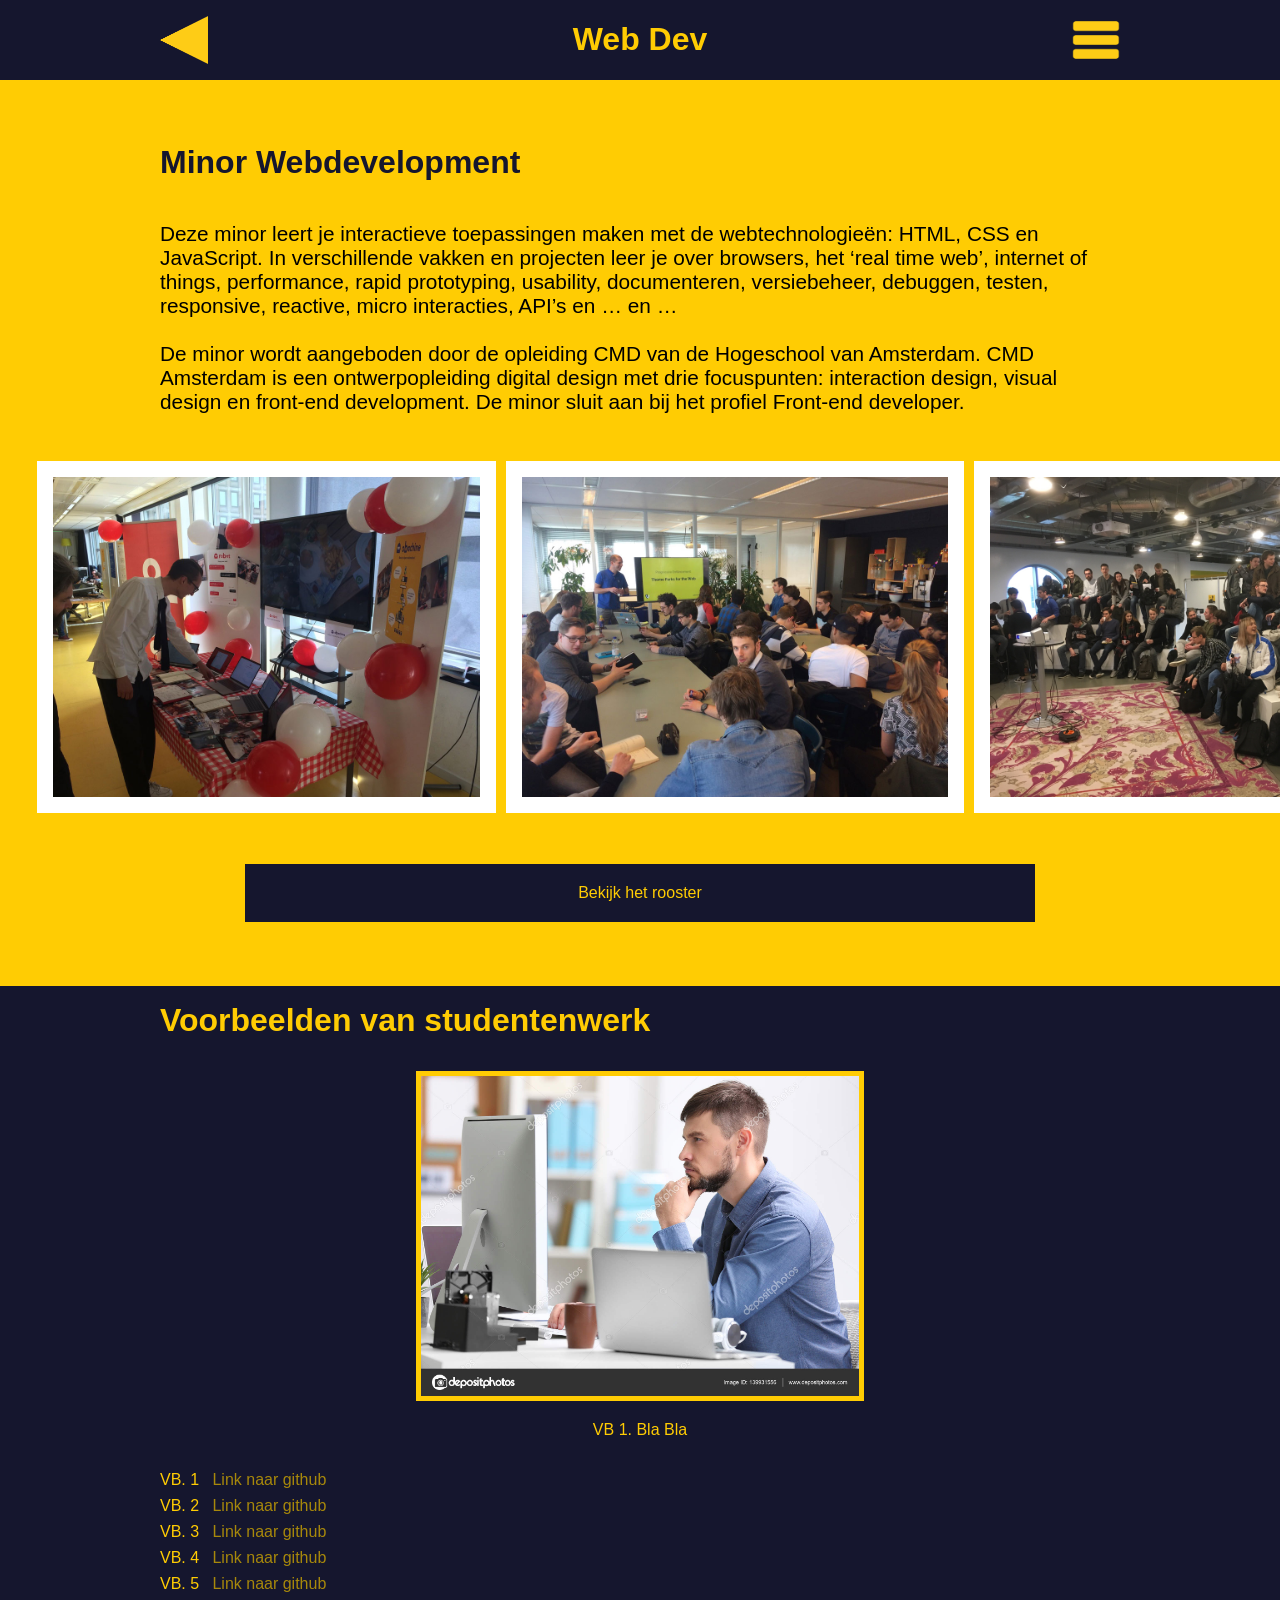
==== learnmore.html @ 731cd278 "uploadeded website" ====
<!DOCTYPE html>
<html>
  <head>
    <meta charset="utf-8">
    <title>Minor Web Dev</title>
    <link rel="stylesheet" href="css.css">
  </head>
  <body>
    <header class="pageHeader">
      <a class="terugKnop" href="index.html"> <img src="img/terug.png" alt=""> </a>
      <h1>Web Dev</h1>
      <input id="hamburger" type="checkbox" name="" value=""></input>
      <label for="hamburger"><img src="img/hamburger.png" alt=""></label>
      <aside class="hamburgerMenu">
        <nav>
          <ul>
            <li> <a href="rooster.html">Check het rooster</a> </li>
            <li> <a href="index.html">Terug naar home</a> </li>
            <li> <a id="sluitDan" href="#">Sluit Menu</a> </li>
          </ul>
        </nav>
      </aside>
    </header>
    <main class="pageMain">
      <h3>Minor Webdevelopment</h3>
      <p> Deze minor leert je interactieve toepassingen maken met de webtechnologieën: HTML, CSS en JavaScript. In verschillende vakken en projecten leer je over browsers, het ‘real time web’, internet of things, performance, rapid prototyping, usability, documenteren, versiebeheer, debuggen, testen, responsive, reactive, micro interacties, API’s en … en …
        <br><br>
De minor wordt aangeboden door de opleiding CMD van de Hogeschool van Amsterdam. CMD Amsterdam is een ontwerpopleiding digital design met drie focuspunten: interaction design, visual design en front-end development. De minor sluit aan bij het profiel Front-end developer.</p>
      <div class="images slider">
        <div class="slideShowFotos">
          <div class="slideShowItem">
            <img src="img/minorfoto.jpg" alt="">
          </div>
          <div class="slideShowItem">
            <img src="img/minorfoto2.jpg" alt="">
          </div>
          <div class="slideShowItem">
            <img src="img/minorfoto3.jpg" alt="">

          </div>
          <div class="slideShowItem">
            <img src="img/minorfoto4.jpg" alt="">
          </div>
          <div class="slideShowItem">
            <img src="img/minorfoto5.jpg" alt="">
          </div>
        </div>
      </div>
    </main>
    <section>
      <div class="buttons">
        <a href="rooster.html" class="buttonBlue uphigh" type="button" name="button">Bekijk het rooster</a>
      </div>
    </section>
    <article class="besteWerken">
      <h3>Voorbeelden van studentenwerk</h3>
      <div class="slideShow">
        <div class="slideShowFotos">
          <div class="slideShowItem">
            <img src="img/test.jpg" alt="">
            <p>VB 1. Bla Bla</p>
          </div>
          <div class="slideShowItem">
            <img src="img/test2.jpg" alt="">
            <p>VB 2. Bla Bla</p>
          </div>
          <div class="slideShowItem">
            <img src="img/test2.jpg" alt="">
            <p>VB 3. Bla Bla</p>
          </div>
          <div class="slideShowItem">
            <img src="img/test.jpg" alt="">
            <p>VB 4. Bla Bla</p>
          </div>
          <div class="slideShowItem">
            <img src="img/test.jpg" alt="">
            <p>VB 5. Bla Bla</p>
          </div>
        </div>
        <nav>
          <ol>
            <li> <a href="#"  target="_blank">Link naar github</a> </li>
            <li> <a href="#" target="_blank">Link naar github</a> </li>
            <li> <a href="#" target="_blank">Link naar github</a> </li>
            <li> <a href="#" target="_blank">Link naar github</a> </li>
            <li> <a href="#" target="_blank">Link naar github</a> </li>
          </ol>
        </nav>
      </div>
    </article>
    <script type="text/javascript" src="js.js"></script>
  </body>
</html>
---- css.css ----
html{
  scroll-behavior: smooth;
  font-family: sans-serif;
}

body{
  margin: 0;
  padding: 0;
  box-sizing: border-box;
  overflow-x: hidden;
}

body.rooster{
  overflow-x: auto;
}

.mainHeader{
  width: calc(100% - 6em);
  /* background-image: url(bg.jpg), linear-gradient(#fff, white); */
  background-color: #ffcc03;
  background-size: cover;
  background-position: center;
  top: 0;
  padding: 3em;
  text-align: center;
}

.mainHeader h1{
  font-size: 2.5em;
  font-family: sans-serif;
}

..mainHeader-text{
  color: #15162e;
  padding: 2em;
}

a{
  text-decoration: none
}


a:focus{
  outline: 0;
}

.buttons{
  display: flex;
  flex-direction: column;
  font-family: sans-serif;
}

.buttonBlue{
  margin: 0.5em;
  font-size: 1em;
  padding: 1em;
  border: none;
  background-color: #15162e;
  color: #ffcc03;
  border: solid 4px #15162e;
  transition: all 0.3s;
  background: linear-gradient(to right, #ffcc03 50%,  #15162e 50%);
  background-size: 200% 100%;
  background-position:right bottom;
}

.buttonBlue:focus, .buttonBlue:hover{
  background-color: #ffcc03;
  color: #15162e;
  transform: scale(1.2);
  transition: all 0.3s ease-in-out;
  background-position: left bottom;
}

.buttonYellow{
  margin: 0.5em;
  font-size: 1em;
  padding: 1em;
  border: none;
  background-color: #ffcc03;
  color: #15162e;
  border: solid 4px #15162e;
  transition: all 0.3s;
  background: linear-gradient(to right,  #15162e 50%,  #ffcc03 50%);
  background-size: 200% 100%;
  background-position:right top;
}

.buttonYellow:focus, .buttonYellow:hover{
  background-color: #15162e;
  color: #ffcc03;
  transform: scale(1.2);
  transition: all 0.3s;
  background-position: left bottom;
}

main h2{
  position: absolute;
  font-family: sans-serif;
  color: #15162e;
  margin-top: -0.85em;
  margin-left: 1em;
}

.vakken {
  background-color: #15162e;
  display: flex;
  justify-content: space-around;
  flex-wrap: wrap;
  width: 100%;
  padding: 2em 0;
}

.vakken a, footer a{
  margin: 1em;
}

.css{
  display: flex;
  flex-direction: column;
  justify-content: center;
  background-color: #ffcc03;
  height: 10em;
  width: 10em;
  text-align: center;
  color: #15162e;
}

.css p{
  width: 100%;
  font-family: sans-serif;
  font-size: 2em;
  font-weight: bold;
}

.les:focus .css, .les:hover .css{
  width: calc(10em - 20px);
  height: calc(10em - 20px);
  border: 10px solid #ffcc03;
  background-color: #15162e;
  color: #ffcc03;
  transition: all 0.3s ease-in-out;
}

.les:focus .css, .les:hover .css{
  width: calc(10em - 20px);
  height: calc(10em - 20px);
  border: 10px solid #ffcc03;
  background-color: #15162e;
  color: #ffcc03;
  transition: all 0.3s ease-in-out;
}

.les:focus .project, .les:hover .project{
  width: calc(10em - 20px);
  height: calc(10em - 20px);
  border: 10px solid #15162e;
  background-color: #ffcc03;
  color: #15162e;
  transition: all 0.3s ease-in-out;
}

footer h2{
  position: absolute;
  font-family: sans-serif;
  color: #ffcc03;
  margin-top: -0.85em;
  margin-left: 1.1em;
}

.projecten {
  background-color: #ffcc03;
  display: flex;
  justify-content: space-around;
  flex-wrap: wrap;
  width: 100%;
  padding: 2em 0 ;
}

.project{
  display: flex;
  flex-direction: column;
  justify-content: center;
  background-color: #15162e;
  height: 10em;
  width: 10em;
  text-align: center;
  color: #ffcc03;
}

.project p{
  width: 100%;
  font-family: sans-serif;
  font-size: 2em;
  font-weight: bold;
}

/* Andere pagina's  */

.pageHeader{
  display: flex;
  justify-content: space-between;
  text-align: center;
  background-color: #15162e;
  z-index: 3;
}

.pageHeaderFixed{
  position: fixed;
  width: 100%;
}

.pageHeader h1{
  color: #ffcc03;
  font-family: sans-serif;
}

.pageHeader img{
  height: 3em;
  width: 3em;
  transform: rotate(0deg);
  transition: all 0.3s ease-in-out
}

.pageHeader a, .pageHeader label {
  display: flex;
  flex-direction: column;
  justify-content: center;
  margin: 0 2em;
}

@keyframes rotateInfinate {
  0%   { transform: rotate(0deg) }
  100% { transform: rotate(360deg) }
}

@keyframes terug {
  0%   { transform: rotate(0deg) }
  25% { transform: rotate(-25deg) }
  75% { transform: rotate(25deg) }
  100% { transform: rotate(0deg) }
}

.terugKnop:focus, .terugKnop:hover{
  outline: 0;
  animation: terug 1s infinite;
}

.pageHeader input{
  position: fixed;
  opacity: 0;
}

/* .pageHeader input[type="checkbox"]:focus-within ~ label img{
  animation: rotateInfinate 2s infinite;
} */


.pageHeader input[type="checkbox"]:focus ~ label img{
  animation: rotateInfinate 2s infinite;
}


.pageHeader input:checked ~ label img{
    transform: rotate(180deg);
    transition: all 0.3s ease-in-out
}

.pageMain{
  background-color: #ffcc03;
}

.pageMain p {
  margin: 0;
  padding: 2em;
}

h3 {
  margin: 0;
  padding: 2em 0 0 2rem;
  color: #15162e
}

.pageMain .images{
  width: calc(100% - 4em;);
  height: 14em;
  display: flex;
  justify-content: space-between;
  margin: 0 2em;
}

.pageMain .eenImg{
  justify-content: space-around;
}

.pageMain img{
  height: 10em;
  padding: 1em;
  background-color: white;
  border: solid 5px #15162e
}

aside{
  display: none;
  color: white;
  right: calc(-10em - 5px);
  height: 100vh;
  width: 100vw;
  position: fixed;
  background-color: #15162e;
  top: 5em;
  border-left: solid 5px #ffcc03;
  transition: all 0.3s ease-in-out;
}

aside a{
  color: #ffcc03;
  padding: 0.5em;
}

aside li{
  list-style: none;
  text-align: left;
  margin: 0 0 1em 0;
}

aside a:focus{
  animation: bigSmall 1s infinite;
  outline: solid 1px #ffcc03;
  transition: all 0.3s ease-in-out;
}

.pageHeader input:checked ~ aside{
  display: block;
  right: 0;
  transition: all 0.3s ease-in-out;
}

section .buttons {
  width: calc(100% - 2rem - 10px);
  margin: 0 calc(1rem + 5px);
  text-align: center;
}

section .buttons .buttonBlue:focus-within, section .buttons .buttonBlue:hover{
  transform: scale(1.1);
}

section{
  margin: 0;
  width: 100%;
  background-color: #ffcc03;
  padding: 2em 0;
}

article h3{
  padding: 0 0 2rem 2rem;
  color: #ffcc03;
}

.besteWerken {
  padding: 1em 0;
  background-color: #15162e;
}

.slideShow{
  width: 100%;
  position: absolute;
  background-color: #15162e;
  color: #ffcc03;
}

.slideShow ol {
  counter-reset: item;
  margin-left: 0;
  padding-left: 2em;
}
.slideShow li {
  display: block;
  margin-bottom: .5em;
  margin-left: 2em;
  width: 10em;
}

@keyframes bigSmall {
    0% {transform: scale(1.0);}
    50% {transform: scale(1.1)}
    100% {transform: scale(1.0)}
}

.slideShow li:focus-within, .slideShow li:hover {
  animation: bigSmall 1s infinite;
  transition: all 0.3s ease-in-out
}

.slideShow li::before {
  display: inline-block;
  content: "VB. " counter(item) ;
  counter-increment: item;
  width: 3em;
  margin-left: -2em;
}

.slideShow ol{
  padding-bottom: 2rem;
}

.slideShow a{
  text-decoration: none;
  color: #a7880b
}

.slideShowFotos{
  width: 500%;
  display: flex;
  justify-content: space-around;
  animation: slideShow 15s infinite;
}

.slideShowFotosTwee{
  width: 100%;
  display: flex;
  justify-content: space-around;
  animation: slideShowTwee 10s infinite;
}

.slideShowFotosTwee img{

}

@keyframes slideShowTwee {
    0% { transform: translateX(0); }
    250% { transform: translateX(-25); }
    50% { transform: translateX(-25%); }
    75% { transform: translateX(-80%); }
    100% { transform: translateX(-80%); }
}

@keyframes slideShow {
    0% { transform: translateX(0); }
    10% { transform: translateX(-20); }
    20% { transform: translateX(-20%); }
    30% { transform: translateX(-40%); }
    40% { transform: translateX(-40%); }
    50% { transform: translateX(-60%); }
    60% { transform: translateX(-60%); }
    70% { transform: translateX(-80%); }
    80% { transform: translateX(-80%); }
    90% { transform: translateX(0); }
    100% { transform: translateX(0); }
}

.slideShowItem{
  width: 100%;
  text-align: center;
}

.slideShowItem img{
  height: 10em;
  border: solid 5px #ffcc03;
}


.basedOn a{
  text-align: center;
  display: flex;
  flex-direction: column;
  justify-content: center;
}

.project p{
  padding: 0;
}

aside.hamburgerMenu{
  z-index: 9;
}

.tabel{
  padding: 5em 0;
}

table a{
  color: #15163e;
  text-decoration: none;
}

table a:focus{
  animation: bigSmall2 1s infinite;
  outline: solid 2px #ffcc03;
  transition: all 0.3s ease-in-out;
}

@keyframes bigSmall {
    0% {transform: scale(1.0);}
    50% {transform: scale(1.1)}
    100% {transform: scale(1.0)}
}

.tg  {border-collapse:collapse;border-spacing:0;}
.tg td{font-family:Arial, sans-serif;font-size:14px;padding:10px 5px;border-style:solid;border-width:5px;overflow:hidden;word-break:normal;border-color:#ffcc03;}
.tg th{font-family:Arial, sans-serif;font-size:14px;font-weight:normal;padding:10px 5px;border-style:solid;border-width:5px;overflow:hidden;word-break:normal;border-color:#ffcc03;}
.tg .tg-baqh{text-align:center;vertical-align:top}
.tg .tg-c3ow{border-color:#ffcc03;text-align:center;vertical-align:top}
.tg .tg-7btt{font-weight:bold;border-color:#ffcc03;text-align:center;vertical-align:top}
.tg .tg-amwm{font-weight:bold;text-align:center;vertical-align:top}

@media (min-width: 800px) {
  .mainHeader{
    padding: 8em 3em;
  }
  .pageHeader{
    padding: 0 8em;
  }
  .header-text{
    padding: 4em 3em;
    width:  50%;
    margin: 0 25%;
    box-sizing: border-box;
  }
  .vakken, .projecten{
    width: 60%;
    padding: 2em 20%;
  }
  h2{
    font-size: 3em;
  }
  h3{
    padding: 4rem 0 0 10rem;
    font-size: 2em;
  }
  .pageMain p {
    margin: 0;
    padding: 2em 10rem;
    font-size: 1.3rem;
  }
  section .buttons {
    width: calc(100% - 30rem - 10px);
    margin: 0 calc(15rem + 5px) 2rem;
    text-align: center;
  }
  .slideShowItem img {
    height: 20em;
    border: solid 5px #ffcc03;
  }
  article h3 {
    padding: 0 0 2rem 10rem;
    color: #ffcc03;
  }
  .slideShow ol {
    padding-left: 10em;
  }
  .pageMain .project{
    margin: 0 1em;
  }
  .pageMain .project p {
    padding: 0;
  }
  .pageMain .project{
    margin-bottom: 3rem;
  }
  .pageMain .projecten{
    width: calc(100% - 20rem);
    padding: 2em 10rem;
    justify-content: center;
  }
  section .uphigh{
    margin: 9.5em 0 0 0;
  }
}
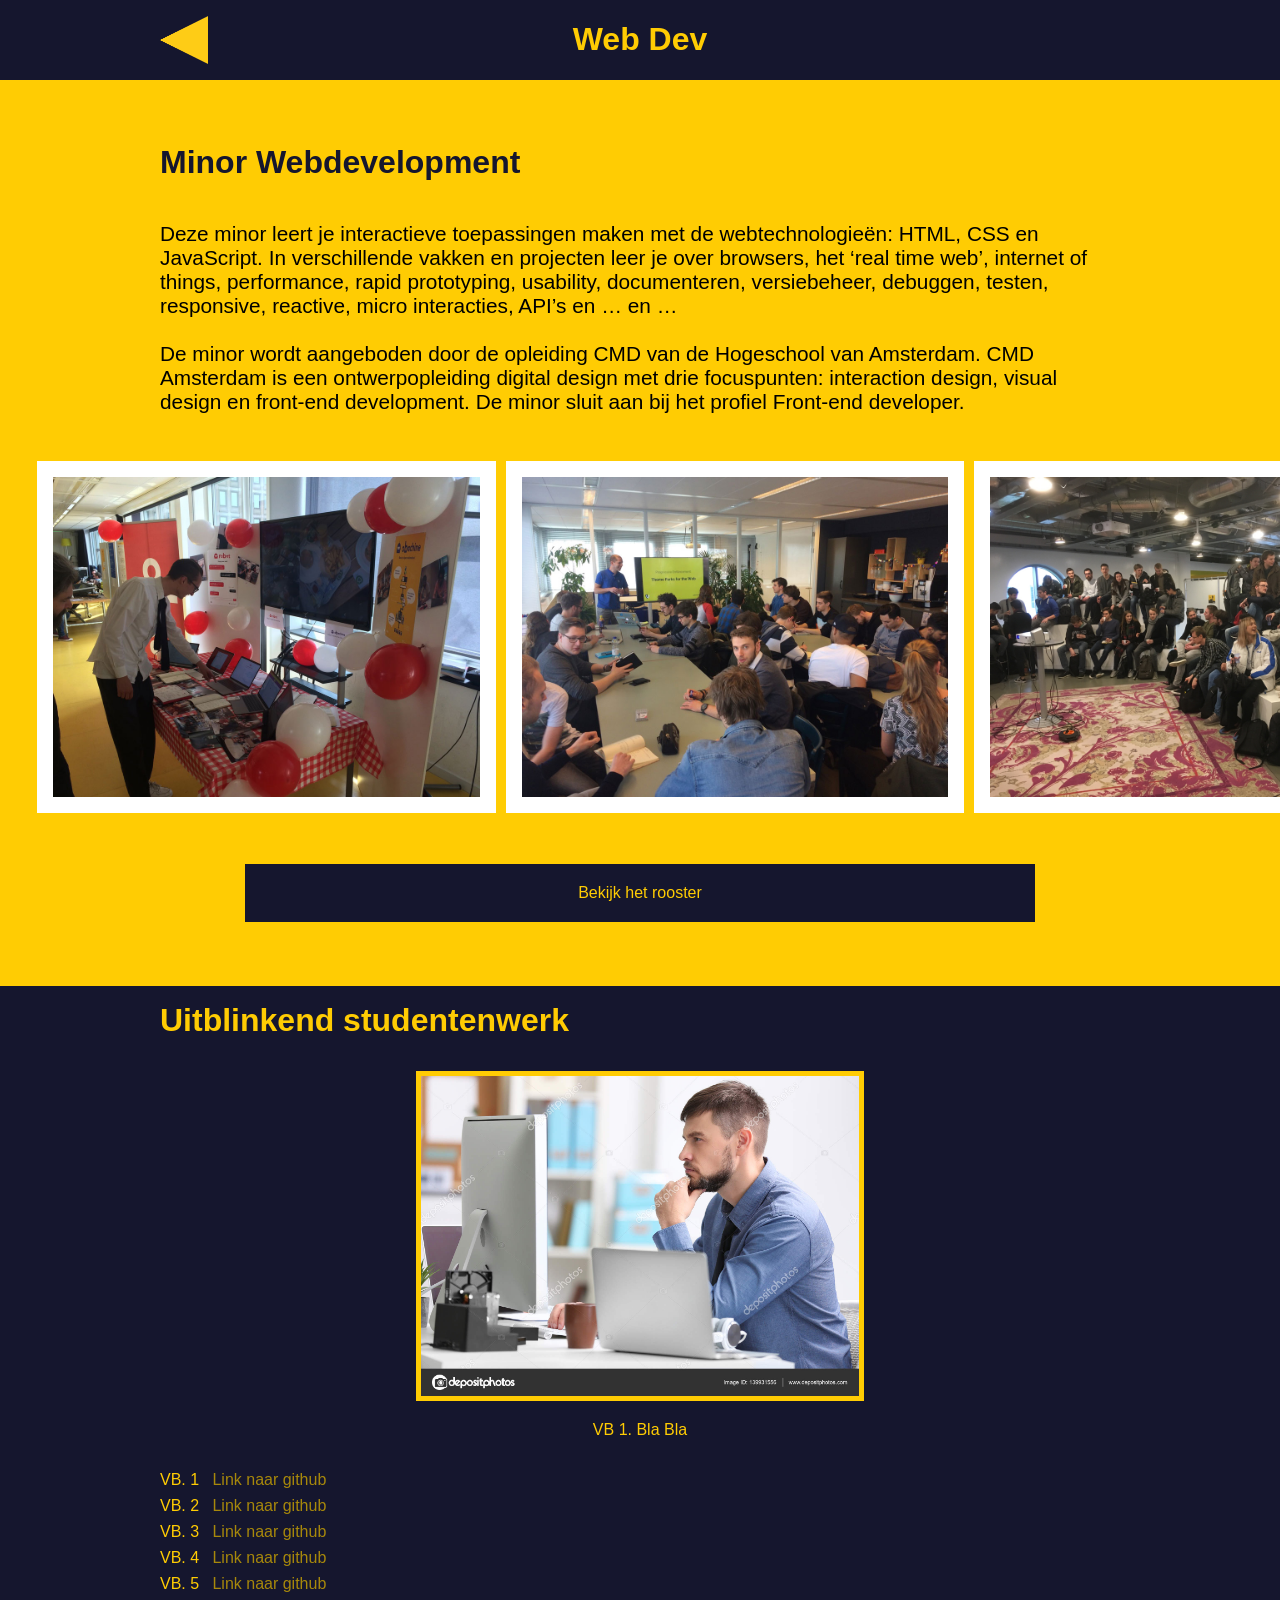
==== commit 3718a499: "Update" ====
--- a/learnmore.html
+++ b/learnmore.html
@@ -53,7 +53,7 @@
       </div>
     </section>
     <article class="besteWerken">
-      <h3>Voorbeelden van studentenwerk</h3>
+      <h3>Uitblinkend studentenwerk</h3>
       <div class="slideShow">
         <div class="slideShowFotos">
           <div class="slideShowItem">
--- a/css.css
+++ b/css.css
@@ -208,6 +208,7 @@
 .pageHeaderFixed{
   position: fixed;
   width: 100%;
+  padding: 0;
 }
 
 .pageHeader h1{
@@ -504,10 +505,17 @@
 .tg .tg-c3ow{border-color:#ffcc03;text-align:center;vertical-align:top}
 .tg .tg-7btt{font-weight:bold;border-color:#ffcc03;text-align:center;vertical-align:top}
 .tg .tg-amwm{font-weight:bold;text-align:center;vertical-align:top}
+td{width: 4em;}
 
 @media (min-width: 800px) {
   .mainHeader{
     padding: 8em 3em;
+  }
+  label{
+    opacity: 0;
+  }
+  input{
+    display: none;
   }
   .pageHeader{
     padding: 0 8em;
@@ -564,6 +572,10 @@
     padding: 2em 10rem;
     justify-content: center;
   }
+  .pageHeaderFixed{
+    position: fixed;
+    width: calc(100%  - 16em);
+  }
   section .uphigh{
     margin: 9.5em 0 0 0;
   }
